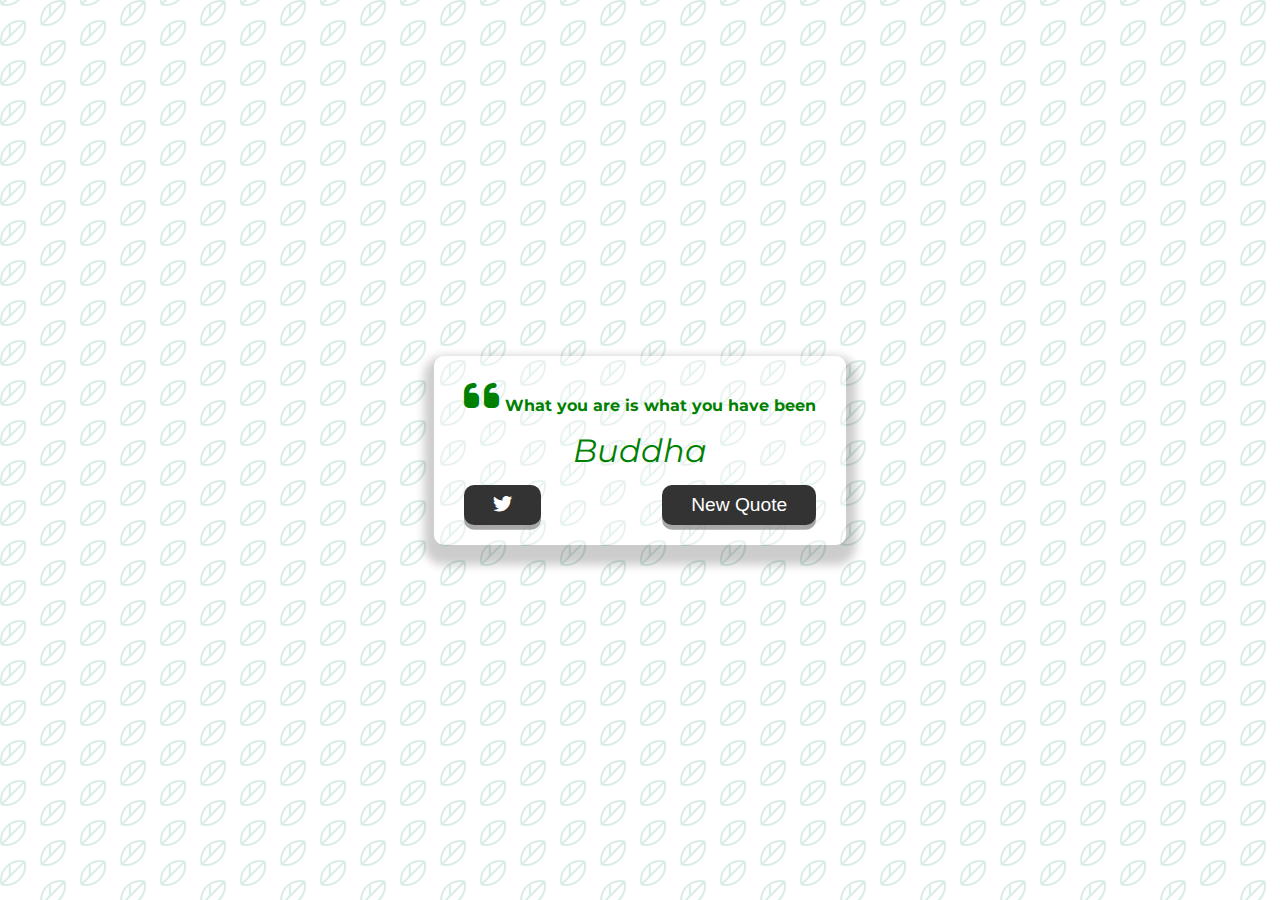
==== quote-generator/index.html @ 211d698a "Added files project - Quote generator" ====
<!DOCTYPE html>
<html lang="en">
<head>
    <meta charset="UTF-8">
    <meta name="viewport" content="width=device-width, initial-scale=1.0">
    <title>Document</title>
    <link rel="icon" type="image/png" href="https://www.google.com/s2/u/0/favicons?domain=css-tricks.com">
    <link rel="stylesheet" href="https://cdnjs.cloudflare.com/ajax/libs/font-awesome/6.5.2/css/all.min.css">
    <link rel="stylesheet" href="style.css">
    
</head>
<body>
    <div class="quote-container" id="quote-container">
        
        <!-- Quote Element -->
        <div class="quote-text">
            <i class="fas fa-quote-left"></i>
            <span id="quote">What you are is what you have been</span>
        </div>

        <!-- Author -->
        <div class="div quote-author">
            <span id="author">Buddha</span>
        </div>

        <!-- Buttons -->
        <div class="div button-container">
            <button class="twitter-button" id="twitter" title="Tweet This!">
                <i class="fab fa-twitter"></i>
            </button>
            <button id="new-quote">New Quote</button>
        </div>
    </div>

    <!-- Script -->
    <script src="script.js"></script>
    
</body>
</html>
---- quote-generator/style.css ----
@import url('https://fonts.googleapis.com/css2?family=Abril+Fatface&family=Merriweather:ital@0;1&family=Montserrat:ital,wght@0,100..900;1,100..900&family=Quicksand:wght@300..700&family=Roboto:wght@300;400;700&family=Work+Sans:wght@400;500;800&display=swap');

html{
    box-sizing: border-box;
}

body{
    margin:0;
    min-height: 100vh;
    background-color: ;
    background-image: url("data:image/svg+xml,%3Csvg xmlns='http://www.w3.org/2000/svg' viewBox='0 0 80 40' width='80' height='40'%3E%3Cpath fill='%2342a17d' fill-opacity='0.2' d='M0 40a19.96 19.96 0 0 1 5.9-14.11 20.17 20.17 0 0 1 19.44-5.2A20 20 0 0 1 20.2 40H0zM65.32.75A20.02 20.02 0 0 1 40.8 25.26 20.02 20.02 0 0 1 65.32.76zM.07 0h20.1l-.08.07A20.02 20.02 0 0 1 .75 5.25 20.08 20.08 0 0 1 .07 0zm1.94 40h2.53l4.26-4.24v-9.78A17.96 17.96 0 0 0 2 40zm5.38 0h9.8a17.98 17.98 0 0 0 6.67-16.42L7.4 40zm3.43-15.42v9.17l11.62-11.59c-3.97-.5-8.08.3-11.62 2.42zm32.86-.78A18 18 0 0 0 63.85 3.63L43.68 23.8zm7.2-19.17v9.15L62.43 2.22c-3.96-.5-8.05.3-11.57 2.4zm-3.49 2.72c-4.1 4.1-5.81 9.69-5.13 15.03l6.61-6.6V6.02c-.51.41-1 .85-1.48 1.33zM17.18 0H7.42L3.64 3.78A18 18 0 0 0 17.18 0zM2.08 0c-.01.8.04 1.58.14 2.37L4.59 0H2.07z'%3E%3C/path%3E%3C/svg%3E");
    color: green;
    font-family: Montserrat, sans-serif;
    font-weight: 700;
    text-align:center;
    display: flex;
    align-items: center;
    justify-content: center;

}

.quote-container{
    width: auto;
    max-width: 900px;
    padding: 20px 30px;
    border-radius: 10px;
    background-color: rgba(255, 255, 255, 0.4);
    box-shadow: 0 10px 10px 10px rgba(0, 0, 0, 0.2);
}

.quote-text{
    font-size: 2.75 rem;
}

.long-quote{
    font-size: 2rem;
}

.fa-quote-left{
    font-size: 2.5rem;
}

.quote-author{
    margin-top: 15px;
    font-size: 2rem;
    font-weight: 400;
    font-style: italic;
}

.button-container {
    margin-top: 15px;
    display: flex;
    justify-content: space-between;
}

button {
    cursor: pointer;
    font-size: 1.2rem;
    height: 2.5rem;
    border: none;
    border-radius: 10px;
    color: #fff;
    background: #333;
    outline: none;
    padding: 0.5rem 1.8rem;
    box-shadow: 0 .3rem rgba(121, 121, 121, 0.65)
}

button:hover {
    filter: brightness(110%);
}

button:active {
    transform: translate(0, 0.3rem);
    box-shadow: 0 0.1rem rgba(255, 255, 255, 0.65);
}

.twitter-button:hover {
    color: #38a1f3;

}

/* Media Query: Tablet or Smaller */

@media screen and (max-width: 1000px){
    .quote-container{
        margin: auto 10px;
    }

    .quote-text{
        font-size: 2rem;
    }
}
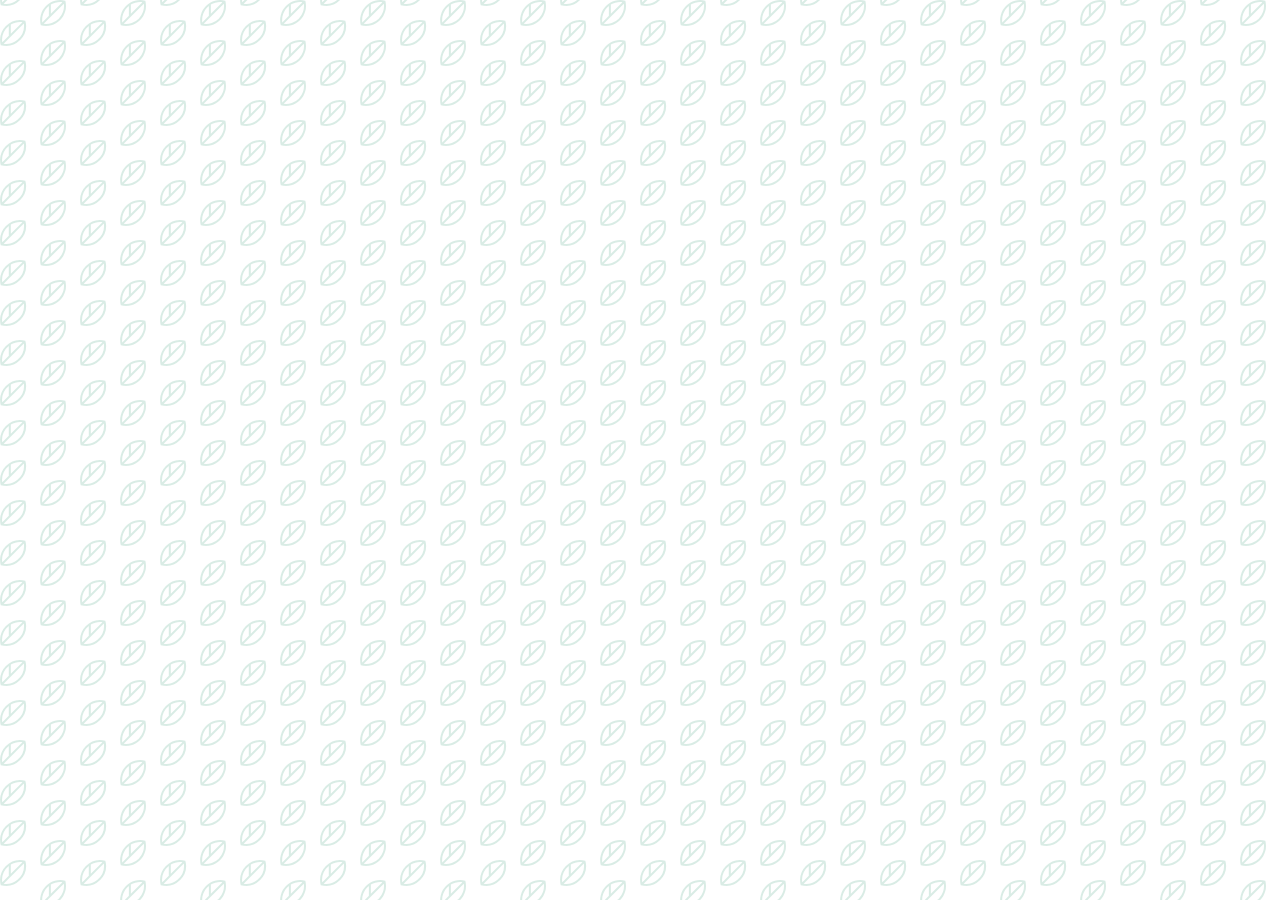
==== commit 1365c3df: "quote generator project completed" ====
--- a/quote-generator/index.html
+++ b/quote-generator/index.html
@@ -1,3 +1,4 @@
+
 <!DOCTYPE html>
 <html lang="en">
 <head>
@@ -11,16 +12,16 @@
 </head>
 <body>
     <div class="quote-container" id="quote-container">
-        
+
         <!-- Quote Element -->
         <div class="quote-text">
             <i class="fas fa-quote-left"></i>
-            <span id="quote">What you are is what you have been</span>
+            <span id="quote"></span>
         </div>
 
         <!-- Author -->
         <div class="div quote-author">
-            <span id="author">Buddha</span>
+            <span id="author"></span>
         </div>
 
         <!-- Buttons -->
@@ -32,7 +33,12 @@
         </div>
     </div>
 
+    <!-- Loader -->
+    <div id="loader"></div>
+
+
     <!-- Script -->
+    <script src="quotes.js"></script>
     <script src="script.js"></script>
     
 </body>
--- a/quote-generator/style.css
+++ b/quote-generator/style.css
@@ -80,6 +80,22 @@
 
 }
 
+/* Loader */
+.loader {
+    border: 16px solid #f3f3f3; /* Light grey */
+    border-top: 16px solid #34db85; /* Blue */
+    border-radius: 50%;
+    width: 120px;
+    height: 120px;
+    animation: spin 2s linear infinite;
+  }
+  
+  @keyframes spin {
+    0% { transform: rotate(0deg); }
+    100% { transform: rotate(360deg); }
+  }
+
+
 /* Media Query: Tablet or Smaller */
 
 @media screen and (max-width: 1000px){
